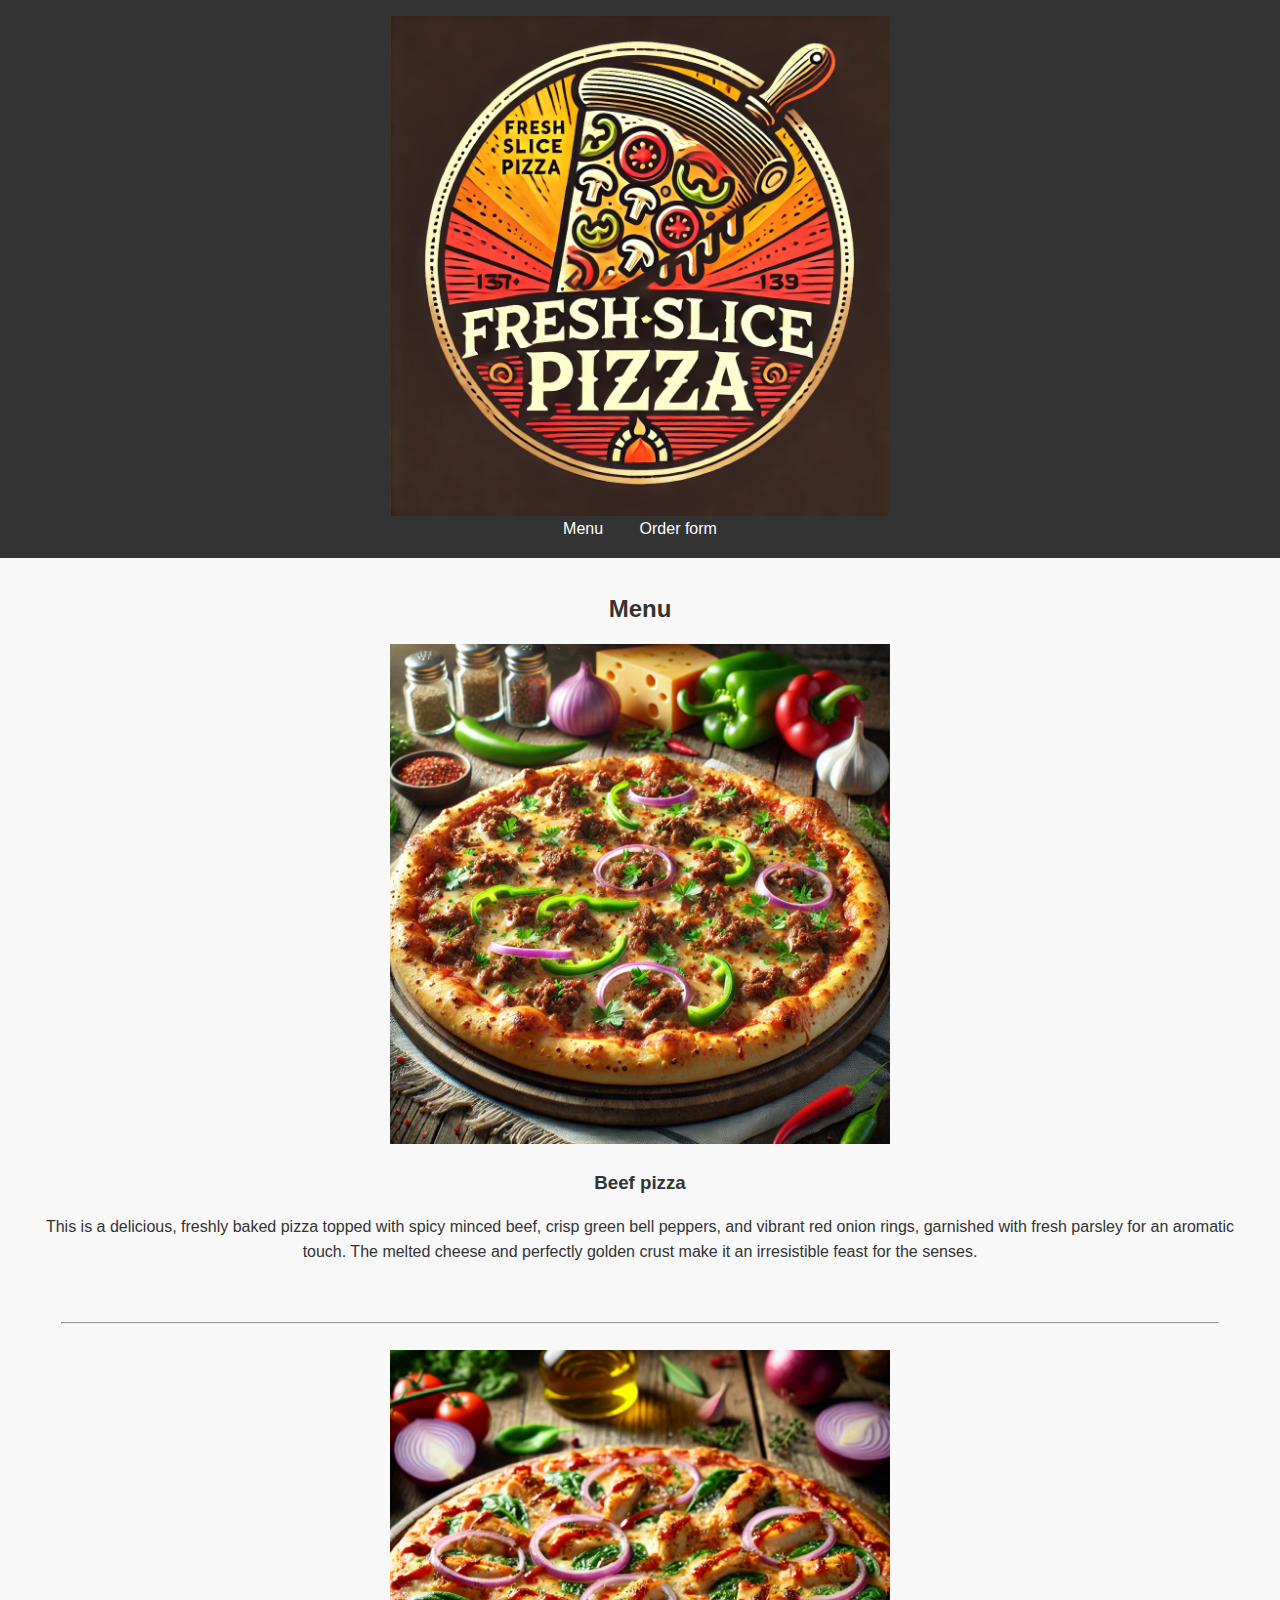
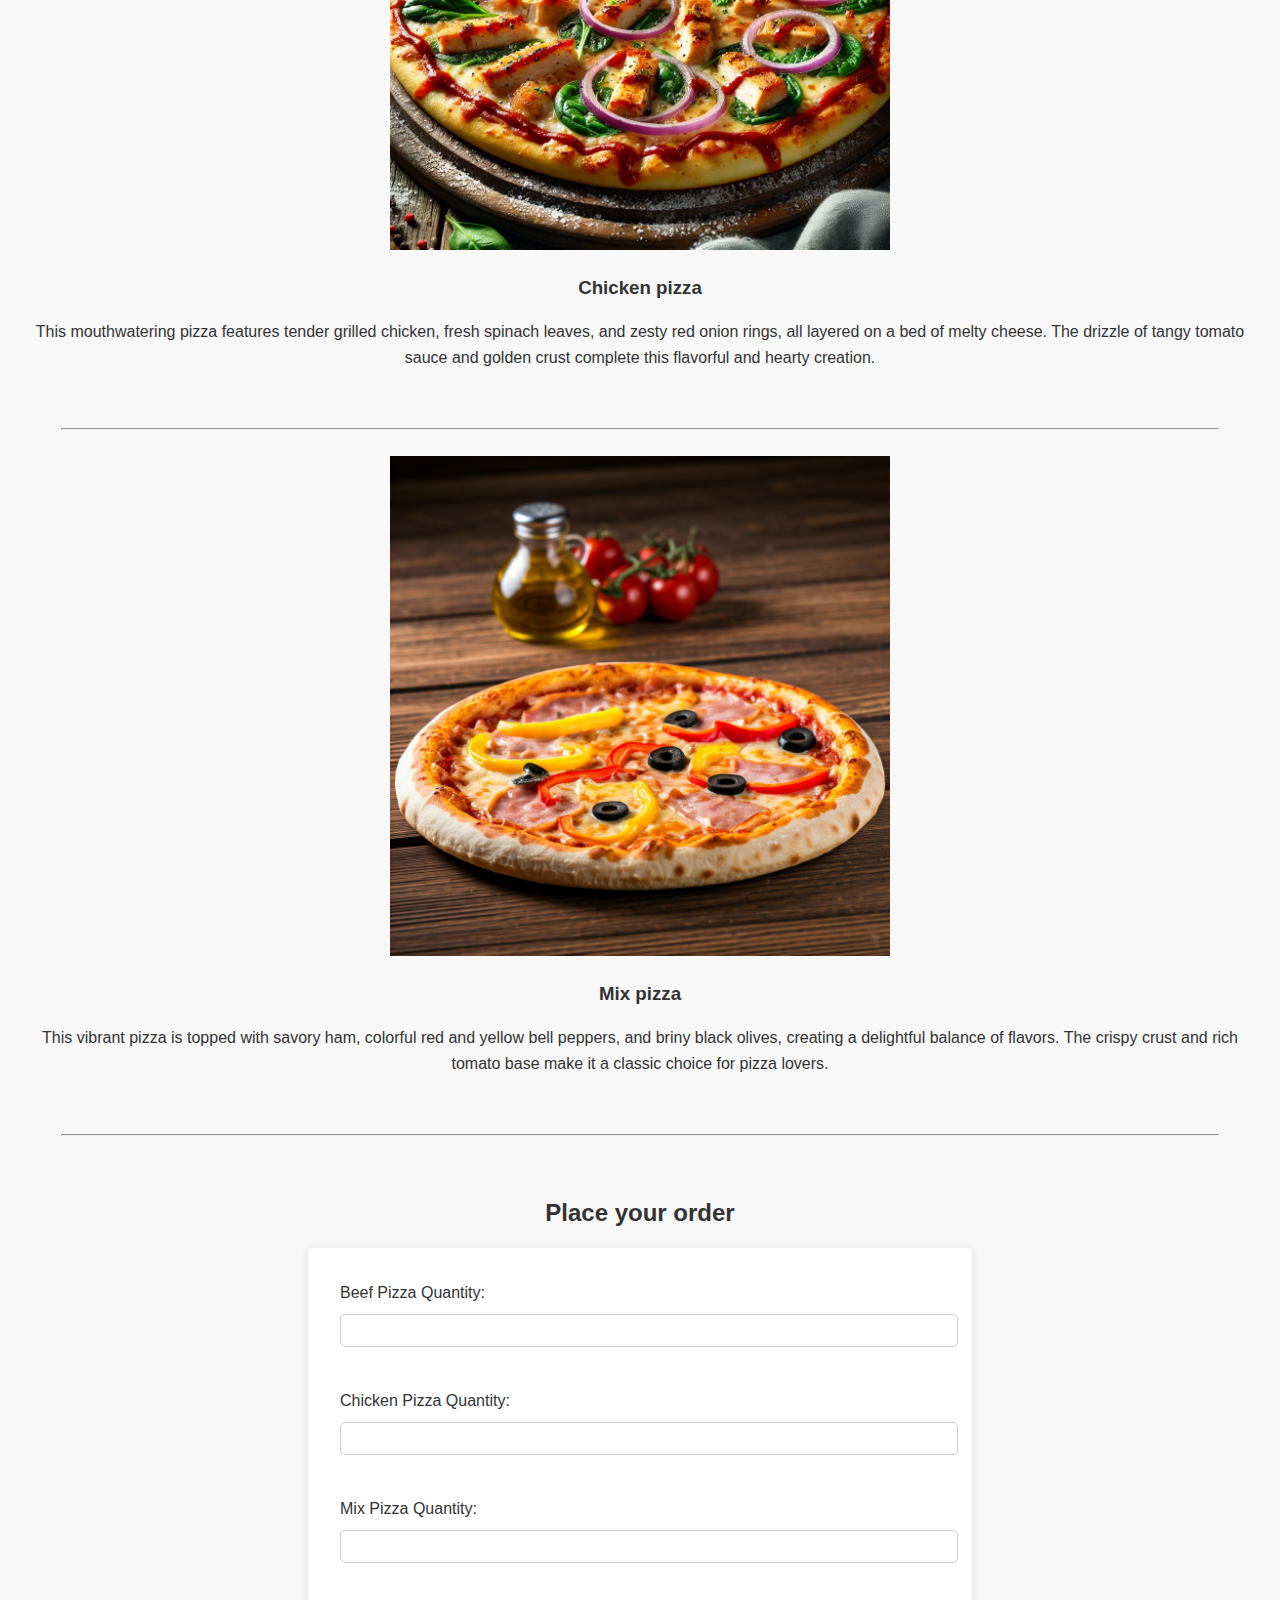
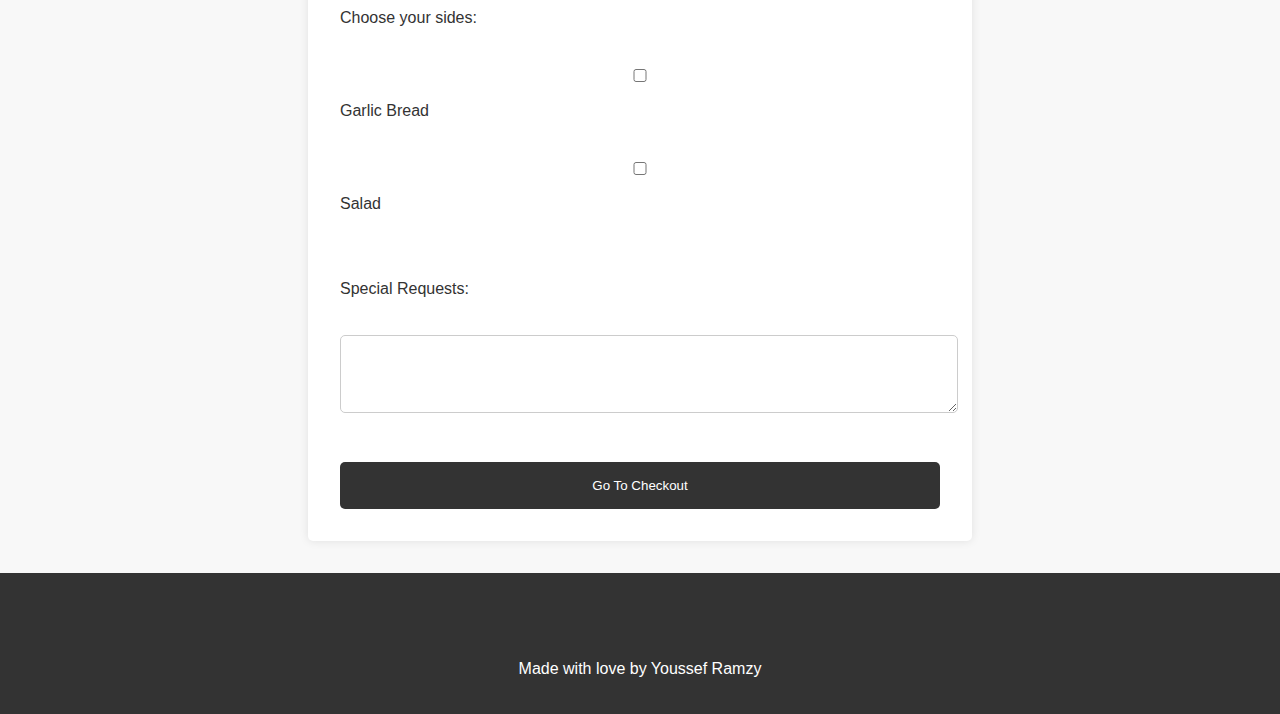
==== restaurant_menu.html @ 00791f9f "add page" ====
<!DOCTYPE html>
<html lang="en">
<head>
    <meta charset="UTF-8">
    <meta name="viewport" content="width=device-width, initial-scale=1.0">
    <title>Fresh Slice</title>
    <style>
        * {
          margin: 0;
          padding: 0;
        }
  
        li {
          display: inline;
        }
        
        hr {
          width: 95%;
          margin: auto;
        }

        body {
            font-family: Arial, sans-serif;
            line-height: 1.6;
            background-color: #f8f8f8;
            color: #333;
        }

        header {
            background-color: #333;
            color: #fff;
            padding: 1rem 0;
            text-align: center;
        }

        header img {
            display: block;
            margin: 0 auto;
        }

        nav ul {
            list-style: none;
            padding: 0;
        }

        nav ul li {
            display: inline;
            margin: 0 1rem;
        }

        nav ul li a {
            color: #fff;
            text-decoration: none;
        }

        nav ul li a:hover {
            text-decoration: underline;
        }

        main {
            padding: 2rem;
        }

        section#menu {
            margin-bottom: 2rem;
        }

        section#menu h2 {
            text-align: center;
            margin-bottom: 1rem;
        }

        article.menu-item {
            text-align: center;
            margin-bottom: 2rem;
        }

        article.menu-item img {
            max-width: 100%;
            height: auto;
        }

        article.menu-item h3 {
            margin: 1rem 0;
        }

        article.menu-item p {
            margin: 0.5rem 0;
        }

        section#order-form h2 {
            text-align: center;
            margin-bottom: 1rem;
        }

        form {
            max-width: 600px;
            margin: 0 auto;
            background: #fff;
            padding: 2rem;
            border-radius: 5px;
            box-shadow: 0 0 10px rgba(0, 0, 0, 0.1);
        }

        form label {
            display: block;
            margin-bottom: 0.5rem;
        }

        form input[type="number"],
        form input[type="checkbox"],
        form textarea {
            width: 100%;
            padding: 0.5rem;
            margin-bottom: 1rem;
            border: 1px solid #ccc;
            border-radius: 5px;
        }

        form input[type="submit"] {
            display: block;
            width: 100%;
            padding: 1rem;
            background: #333;
            color: #fff;
            border: none;
            border-radius: 5px;
            cursor: pointer;
        }

        form input[type="submit"]:hover {
            background: #555;
        }

        footer {
            text-align: center;
            padding: 2rem 0;
            background: #333;
            color: #fff;
        }

        footer a {
            color: #fff;
            text-decoration: none;
        }

        footer a:hover {
            text-decoration: underline;
        }
    </style>
</head>
<body>
    <header>
        <title>Fresh Slice</title>
        <img src="img/pizza logo.webp" height="500px" width="500px" id="header-img" alt="logo img">
        <nav>
            <ul>
                <li><a href="#menu">Menu</a></li>
                <li><a href="#order-form">Order form</a></li>
            </ul>
        </nav>
    </header>
    <main>
        <section id="menu">
            <h2>Menu</h2>
            <article class="menu-item">
                <img src="img/beef-pizza.webp" height="500px" width="500px" alt="beef pizza img">
                <h3>Beef pizza</h3>
                <p>This is a delicious, freshly baked pizza topped with spicy minced beef, crisp green bell peppers, and vibrant red onion rings, garnished with fresh parsley for an aromatic touch. The melted cheese and perfectly golden crust make it an irresistible feast for the senses.</p>
            </article>
            <br><hr><br>
            <article class="menu-item">
                <img src="img/chekin-pizza.webp" height="500px" width="500px" alt="chicken pizza img">
                <h3>Chicken pizza</h3>
                <p>This mouthwatering pizza features tender grilled chicken, fresh spinach leaves, and zesty red onion rings, all layered on a bed of melty cheese. The drizzle of tangy tomato sauce and golden crust complete this flavorful and hearty creation.</p>
            </article>
            <br><hr><br>
            <article class="menu-item">
                <img src="img/mix-pizza.jfif" height="500px" width="500px" alt="mix pizza img">
                <h3>Mix pizza</h3>
                <p>This vibrant pizza is topped with savory ham, colorful red and yellow bell peppers, and briny black olives, creating a delightful balance of flavors. The crispy crust and rich tomato base make it a classic choice for pizza lovers.</p>
            </article>
            <br><hr><br>
        </section>
        <section id="order-form">
            <h2>Place your order</h2>
            <form>
                <label for="beef-pizza-qty">Beef Pizza Quantity:</label>
                <input type="number" id="beef-pizza-qty" name="beef-pizza-qty" min="0"><br><br>

                <label for="chicken-pizza-qty">Chicken Pizza Quantity:</label>
                <input type="number" id="chicken-pizza-qty" name="chicken-pizza-qty" min="0"><br><br>

                <label for="mix-pizza-qty">Mix Pizza Quantity:</label>
                <input type="number" id="mix-pizza-qty" name="mix-pizza-qty" min="0"><br><br>

                <label for="sides">Choose your sides:</label><br>
                <input type="checkbox" id="garlic-bread" name="sides" value="Garlic Bread">
                <label for="garlic-bread">Garlic Bread</label><br>
                <input type="checkbox" id="salad" name="sides" value="Salad">
                <label for="salad">Salad</label><br><br>

                <label for="special-requests">Special Requests:</label><br>
                <textarea id="special-requests" name="special-requests" rows="4" cols="50"></textarea><br><br>

                <input type="submit" value="Go To Checkout">
            </form>
        </section>
    </main>
    <footer>
        <br><br>
        <p>Made with love by <a href="https://www.codedex.io/@youssef-ramzy">Youssef Ramzy</a></p>
    </footer>
</body>
</html>
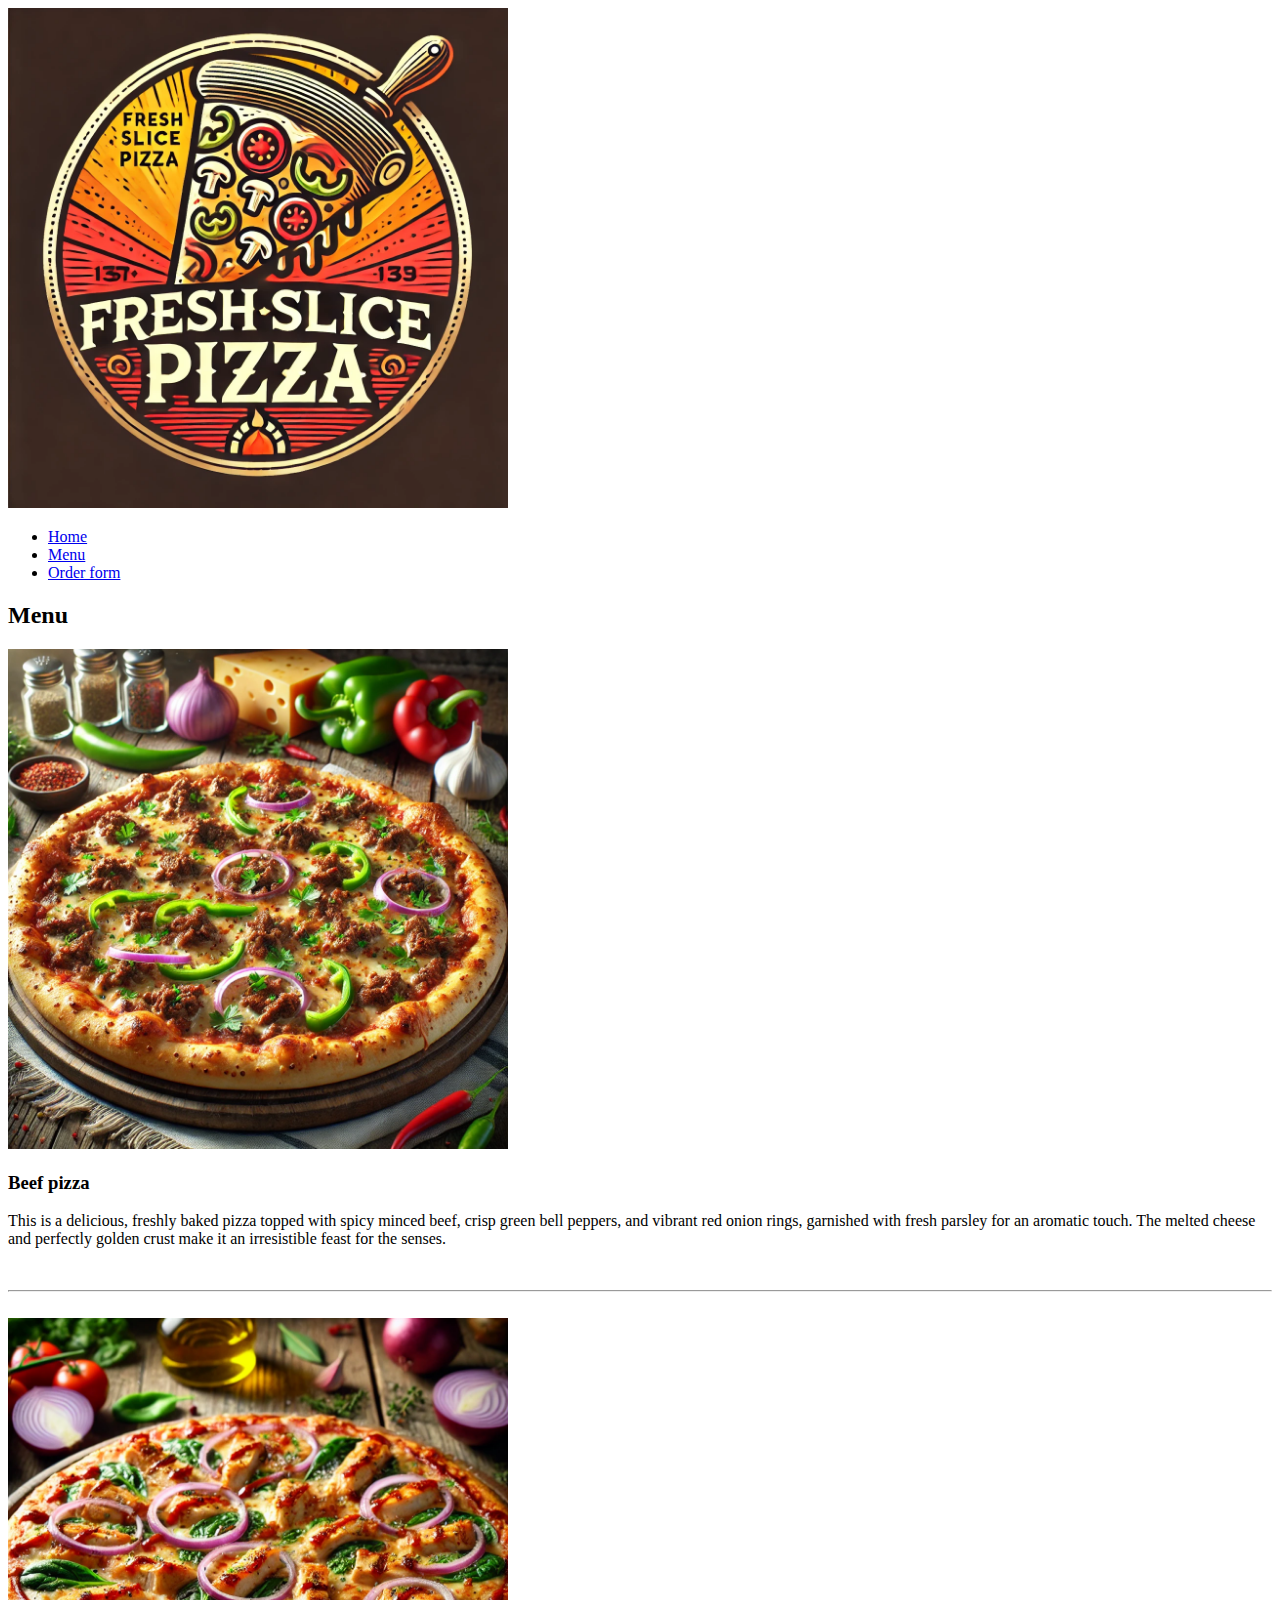
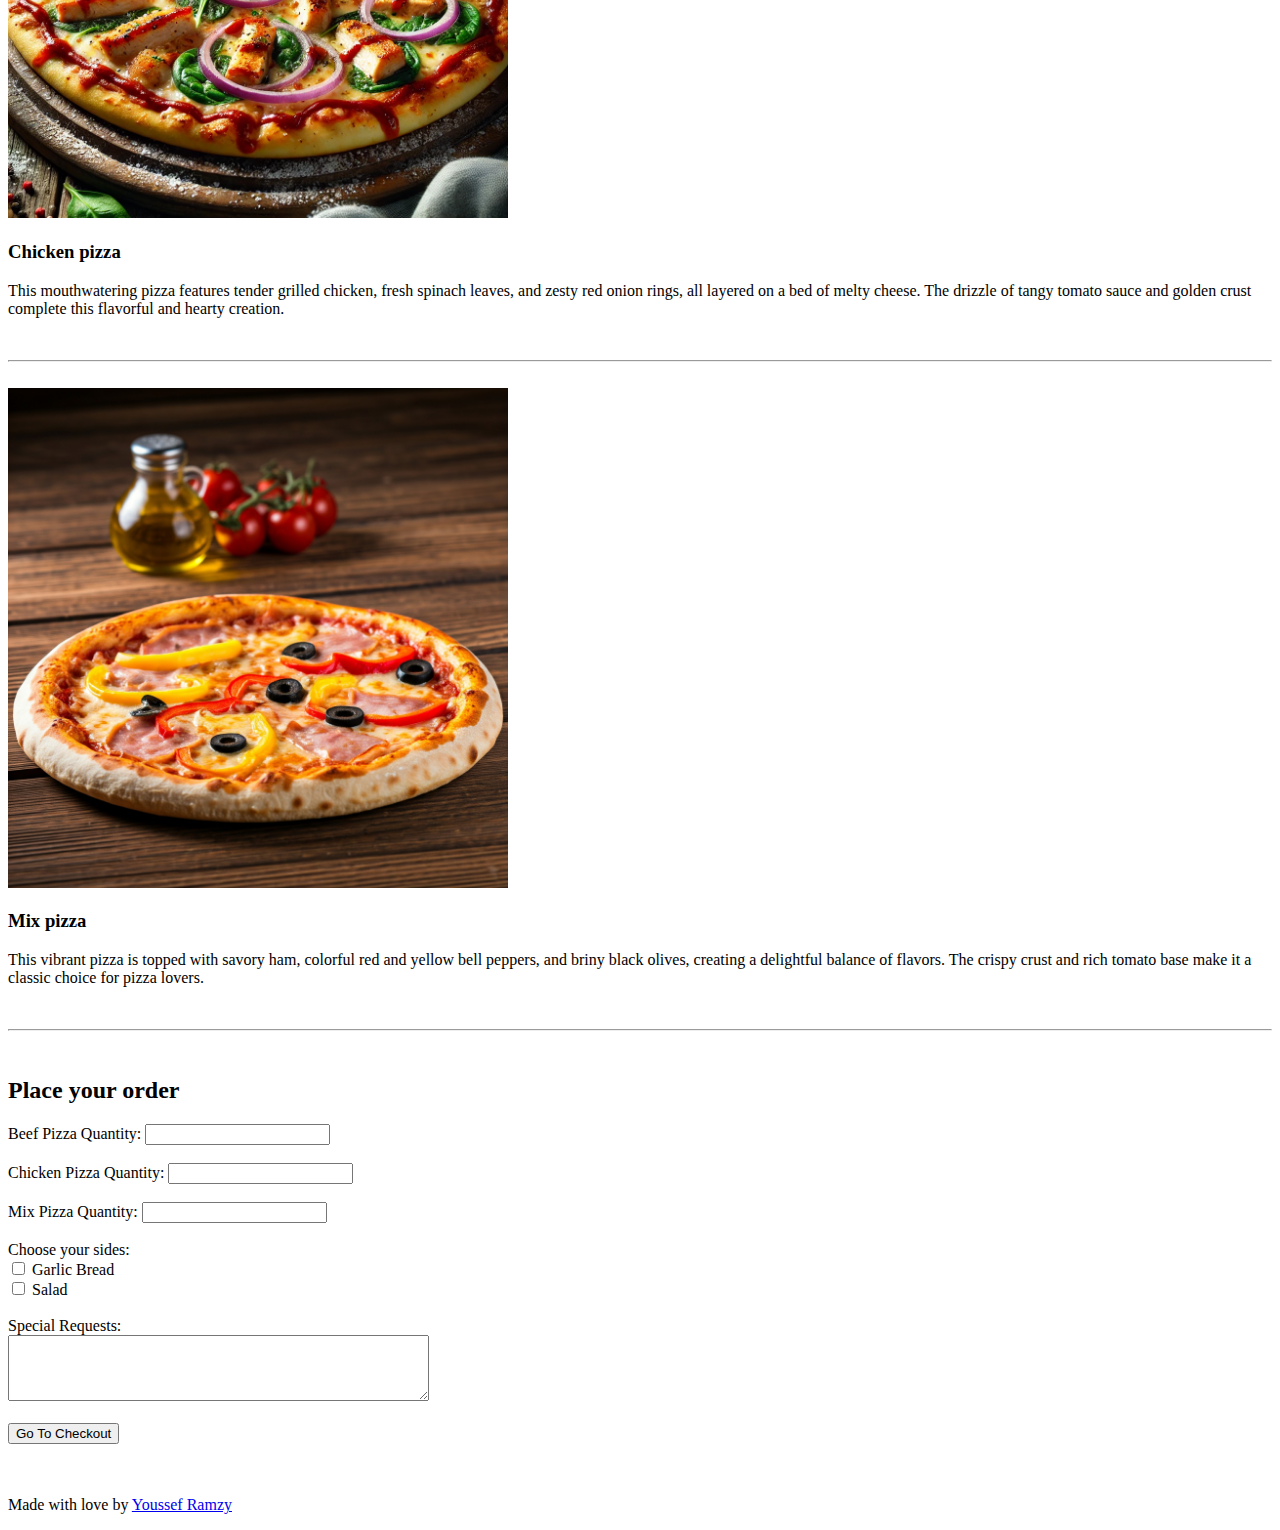
==== commit 0485f62d: "add some pages" ====
--- a/restaurant_menu.html
+++ b/restaurant_menu.html
@@ -4,157 +4,15 @@
     <meta charset="UTF-8">
     <meta name="viewport" content="width=device-width, initial-scale=1.0">
     <title>Fresh Slice</title>
-    <style>
-        * {
-          margin: 0;
-          padding: 0;
-        }
-  
-        li {
-          display: inline;
-        }
-        
-        hr {
-          width: 95%;
-          margin: auto;
-        }
-
-        body {
-            font-family: Arial, sans-serif;
-            line-height: 1.6;
-            background-color: #f8f8f8;
-            color: #333;
-        }
-
-        header {
-            background-color: #333;
-            color: #fff;
-            padding: 1rem 0;
-            text-align: center;
-        }
-
-        header img {
-            display: block;
-            margin: 0 auto;
-        }
-
-        nav ul {
-            list-style: none;
-            padding: 0;
-        }
-
-        nav ul li {
-            display: inline;
-            margin: 0 1rem;
-        }
-
-        nav ul li a {
-            color: #fff;
-            text-decoration: none;
-        }
-
-        nav ul li a:hover {
-            text-decoration: underline;
-        }
-
-        main {
-            padding: 2rem;
-        }
-
-        section#menu {
-            margin-bottom: 2rem;
-        }
-
-        section#menu h2 {
-            text-align: center;
-            margin-bottom: 1rem;
-        }
-
-        article.menu-item {
-            text-align: center;
-            margin-bottom: 2rem;
-        }
-
-        article.menu-item img {
-            max-width: 100%;
-            height: auto;
-        }
-
-        article.menu-item h3 {
-            margin: 1rem 0;
-        }
-
-        article.menu-item p {
-            margin: 0.5rem 0;
-        }
-
-        section#order-form h2 {
-            text-align: center;
-            margin-bottom: 1rem;
-        }
-
-        form {
-            max-width: 600px;
-            margin: 0 auto;
-            background: #fff;
-            padding: 2rem;
-            border-radius: 5px;
-            box-shadow: 0 0 10px rgba(0, 0, 0, 0.1);
-        }
-
-        form label {
-            display: block;
-            margin-bottom: 0.5rem;
-        }
-
-        form input[type="number"],
-        form input[type="checkbox"],
-        form textarea {
-            width: 100%;
-            padding: 0.5rem;
-            margin-bottom: 1rem;
-            border: 1px solid #ccc;
-            border-radius: 5px;
-        }
-
-        form input[type="submit"] {
-            display: block;
-            width: 100%;
-            padding: 1rem;
-            background: #333;
-            color: #fff;
-            border: none;
-            border-radius: 5px;
-            cursor: pointer;
-        }
-
-        form input[type="submit"]:hover {
-            background: #555;
-        }
-
-        footer {
-            text-align: center;
-            padding: 2rem 0;
-            background: #333;
-            color: #fff;
-        }
-
-        footer a {
-            color: #fff;
-            text-decoration: none;
-        }
-
-        footer a:hover {
-            text-decoration: underline;
-        }
-    </style>
+    <link rel="stylesheet" href="/css/pizz.css">
 </head>
 <body>
     <header>
         <title>Fresh Slice</title>
-        <img src="img/pizza logo.webp" height="500px" width="500px" id="header-img" alt="logo img">
+        <img src="image/pizza logo.webp" height="500px" width="500px" id="header-img" alt="logo img">
         <nav>
             <ul>
+                <li><a href="/index.html">Home</a></li>
                 <li><a href="#menu">Menu</a></li>
                 <li><a href="#order-form">Order form</a></li>
             </ul>
@@ -164,19 +22,19 @@
         <section id="menu">
             <h2>Menu</h2>
             <article class="menu-item">
-                <img src="img/beef-pizza.webp" height="500px" width="500px" alt="beef pizza img">
+                <img src="image/beef-pizza.webp" height="500px" width="500px" alt="beef pizza img">
                 <h3>Beef pizza</h3>
                 <p>This is a delicious, freshly baked pizza topped with spicy minced beef, crisp green bell peppers, and vibrant red onion rings, garnished with fresh parsley for an aromatic touch. The melted cheese and perfectly golden crust make it an irresistible feast for the senses.</p>
             </article>
             <br><hr><br>
             <article class="menu-item">
-                <img src="img/chekin-pizza.webp" height="500px" width="500px" alt="chicken pizza img">
+                <img src="image/chekin-pizza.webp" height="500px" width="500px" alt="chicken pizza img">
                 <h3>Chicken pizza</h3>
                 <p>This mouthwatering pizza features tender grilled chicken, fresh spinach leaves, and zesty red onion rings, all layered on a bed of melty cheese. The drizzle of tangy tomato sauce and golden crust complete this flavorful and hearty creation.</p>
             </article>
             <br><hr><br>
             <article class="menu-item">
-                <img src="img/mix-pizza.jfif" height="500px" width="500px" alt="mix pizza img">
+                <img src="image/mix-pizza.jfif" height="500px" width="500px" alt="mix pizza img">
                 <h3>Mix pizza</h3>
                 <p>This vibrant pizza is topped with savory ham, colorful red and yellow bell peppers, and briny black olives, creating a delightful balance of flavors. The crispy crust and rich tomato base make it a classic choice for pizza lovers.</p>
             </article>
